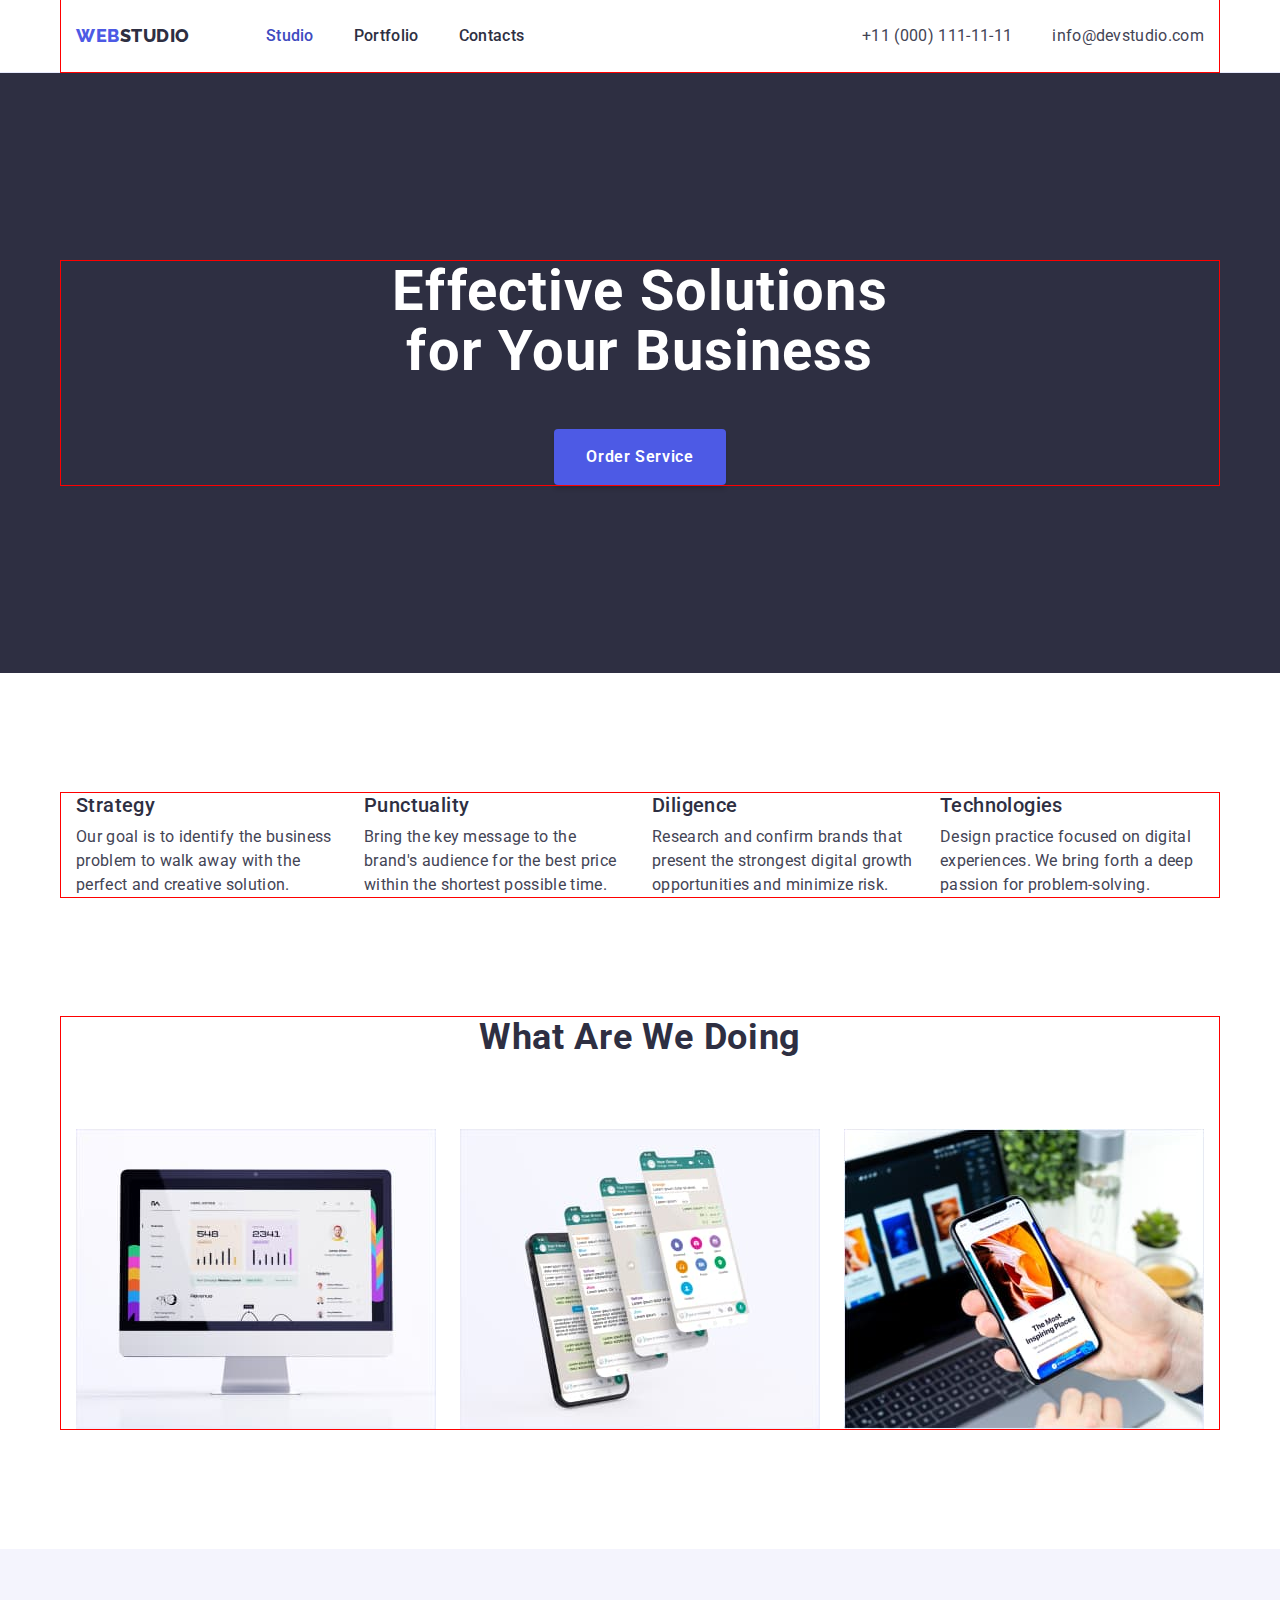
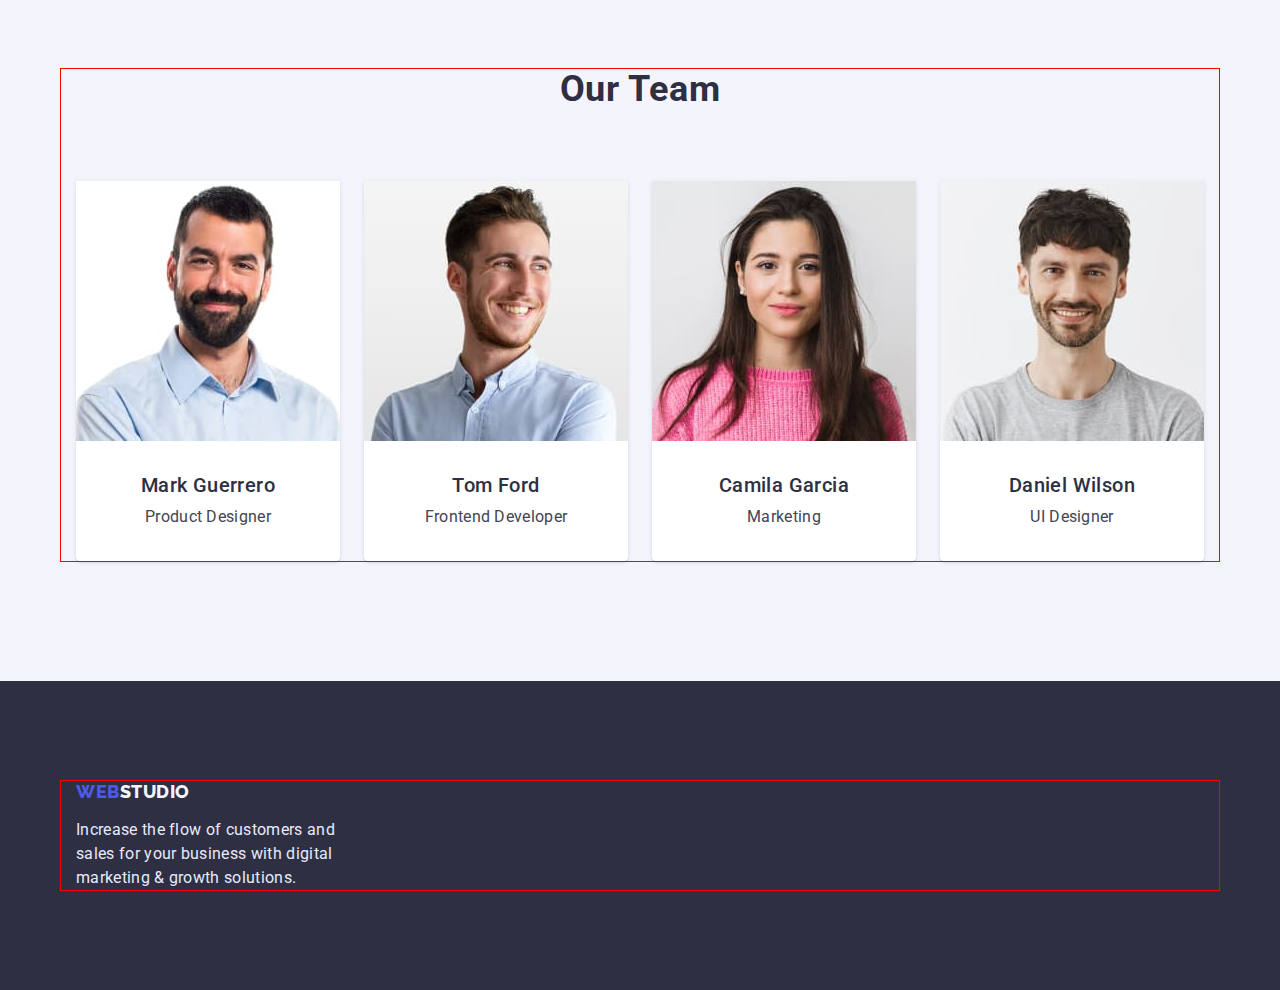
==== index.html @ e98f5258 "Додає папки з ДЗ-03" ====
<!-- @format -->

<!DOCTYPE html>
<html lang="en">
 <head>
  <meta charset="UTF-8" />
  <meta http-equiv="X-UA-Compatible" content="IE=edge" />
  <meta name="viewport" content="width=device-width, initial-scale=1.0" />
  <title>webstudio</title>
  <link rel="preconnect" href="https://fonts.googleapis.com" />
  <link rel="preconnect" href="https://fonts.gstatic.com" crossorigin />
  <link
   href="https://fonts.googleapis.com/css2?family=Raleway:wght@800&family=Roboto:wght@400;500;700&display=swap"
   rel="stylesheet"
  />
  <link
   rel="stylesheet"
   href="https://cdnjs.cloudflare.com/ajax/libs/modern-normalize/1.1.0/modern-normalize.min.css"
  />
  <link rel="stylesheet" href="./css/styles.css" />
 </head>
 <body>
  <header class="page-header">
   <div class="container main-top">
    <nav class="top">
     <a href="./index.html" class="logo link">
      <span class="logo-web">web</span>studio
     </a>
     <ul class="site-nav list">
      <li class="item">
       <a href="./index.html" class="link current">Studio</a>
      </li>
      <li class="item">
       <a href="./portfolio.html" class="link">Portfolio</a>
      </li>
      <li class="item"><a href="" class="link">Contacts</a></li>
     </ul>
    </nav>

    <ul class="auth-nav list">
     <li class="item">
      <a href="tel:+110001111111" class="nav-tel link">+11 (000) 111-11-11</a>
     </li>
     <li class="item">
      <a href="mailto:info@devstudio.com" class="nav-mail link"
       >info@devstudio.com</a
      >
     </li>
    </ul>
   </div>
  </header>

  <main>
   <!--Hero-->
   <section class="hero">
    <div class="container">
     <h1 class="hero-title">
      Effective Solutions <br />
      for Your Business
     </h1>
     <button class="hero-btn button" type="button">Order Service</button>
    </div>
   </section>

   <!--Section 1-->
   <section class="section-first">
    <div class="container">
     <h2 class="visually-hidden">Main About of company</h2>
     <ul class="list main-about">
      <li class="item">
       <h3 class="title-third">Strategy</h3>
       <p class="text">
        Our goal is to identify the business problem to walk away with the
        perfect and creative solution.
       </p>
      </li>
      <li class="item">
       <h3 class="title-third">Punctuality</h3>
       <p class="text">
        Bring the key message to the brand's audience for the best price within
        the shortest possible time.
       </p>
      </li>
      <li class="item">
       <h3 class="title-third">Diligence</h3>
       <p class="text">
        Research and confirm brands that present the strongest digital growth
        opportunities and minimize risk.
       </p>
      </li>
      <li class="item">
       <h3 class="title-third">Technologies</h3>
       <p class="text">
        Design practice focused on digital experiences. We bring forth a deep
        passion for problem-solving.
       </p>
      </li>
     </ul>
    </div>
   </section>

   <!--Section2-->
   <section class="section-second">
    <div class="container">
     <h2 class="title-second">What are we doing</h2>
     <ul class="list work">
      <li class="item">
       <a href="">
        <img
         class="block"
         src="./images/index-foto/img1.jpg"
         alt="desctop applications"
         width="360"
         height="300"
        />
       </a>
      </li>
      <li class="item">
       <a href="">
        <img
         class="block"
         src="./images/index-foto/img2.jpg"
         alt="mobile applications"
         width="360"
         height="300"
        />
       </a>
      </li>
      <li class="item">
       <a href="">
        <img
         class="block"
         src="./images/index-foto/img3.jpg"
         alt="design solutions"
         width="360"
         height="300"
        />
       </a>
      </li>
     </ul>
    </div>
   </section>

   <!--Section3-->
   <section class="section-third">
    <div class="container">
     <h2 class="title-second">Our Team</h2>
     <ul class="list team">
      <li class="item">
       <div class="team-card">
        <img
         class="block"
         src="./images/index-foto/mark.jpg"
         alt="Mark Guerrero"
         width="264"
         height="260"
        />
        <div class="team-card-text">
         <h3 class="title-third">Mark Guerrero</h3>
         <p class="text">Product Designer</p>
        </div>
       </div>
      </li>
      <li class="item">
       <div class="team-card">
        <img
         class="block"
         src="./images/index-foto/tom.jpg"
         alt="Tom Ford"
         width="264"
         height="260"
        />
        <div class="team-card-text">
         <h3 class="title-third">Tom Ford</h3>
         <p class="text">Frontend Developer</p>
        </div>
       </div>
      </li>
      <li class="item">
       <div class="team-card">
        <img
         class="block"
         src="./images/index-foto/camila.jpg"
         alt="Camila Garcia"
         width="264"
         height="260"
        />
        <div class="team-card-text">
         <h3 class="title-third">Camila Garcia</h3>
         <p class="text">Marketing</p>
        </div>
       </div>
      </li>
      <li class="item">
       <div class="team-card">
        <img
         class="block"
         src="./images/index-foto/daniel.jpg"
         alt="Daniel Wilson"
         width="264"
         height="260"
        />
        <div class="team-card-text">
         <h3 class="title-third">Daniel Wilson</h3>
         <p class="text">UI Designer</p>
        </div>
       </div>
      </li>
     </ul>
    </div>
   </section>
  </main>

  <!--Footer-->
  <footer class="footer">
   <div class="container footer-box">
    <a href="./index.html" class="footer-logo link">
     <span class="logo-web">web</span>studio
    </a>
    <p class="footer-text">
     Increase the flow of customers and sales for your business with digital
     marketing & growth solutions.
    </p>
   </div>
  </footer>
 </body>
</html>
---- css/styles.css ----
/** @format */

:root {
 --site-nav-color: #2e2f42;
 --auth-nav-color: #434455;
 --hero-title-color: #ffffff;
 --hero-bgc: #2e2f42;
 --hero-btn-text: #ffffff;
 --hero-btn-bgc: #4d5ae5;
 --primary-text-color: #434455;
 --title-two-color: #2e2f42;
 --title-three-color: #2e2f42;
 --logo-acsent-color: #4d5ae5;
 --logo-color: #2e2f42;
 --acsent: #4d5ae5;
 --bgc-section-third: #f4f4fd;
 --team-card-bgc: #ffffff;
 --white-color: #ffffff;
 --click-color: #404bbf;
 --btn-fon-cloud: #f4f4fd;
 --btn-border-color: #e7e9fc;
 --footer-bgc: #2e2f42;
 --footer-text-color: #e7e9fc;
 --footer-logo-color: #f4f4fd;
 --border-color: #e7e9fc;
}

body {
 color: var(--primary-text-color);
 background-color: var(--white-color);
 font-family: 'Roboto', sans-serif;
}
.container {
 margin-left: auto;
 margin-right: auto;
 width: 1158px;
 padding-left: 15px;
 padding-right: 15px;
 outline: 1px solid red;
}
.list {
 margin: 0;
 padding: 0;
 list-style: none;
}
.link {
 text-decoration: none;
}
.button {
 font-family: inherit;
 font-style: normal;
 font-weight: 600;
 font-size: 16px;
 display: flex;
 align-items: center;
 letter-spacing: 0.04em;
 cursor: pointer;
 border-radius: 4px;
}
.block {
 display: block;
}

/* Logo */
.page-header {
 border-bottom: 1px solid #e7e9fc;
}
.logo {
 color: var(--logo-color);
 font-family: 'Raleway', sans-serif;
 font-weight: 800;
 font-size: 18px;
 line-height: 1.33;
 display: flex;
 letter-spacing: 0.03em;
 text-transform: uppercase;
}

.logo-web {
 color: var(--logo-acsent-color);
}

/* Site nav */

.site-nav .link.current {
 color: var(--click-color);
}
.site-nav .link {
 display: block;
 padding-top: 24px;
 padding-bottom: 24px;

 color: var(--site-nav-color);
 font-weight: 500;
 font-size: 16px;
 line-height: 1.5;
 letter-spacing: 0.02em;
}
.site-nav .link:hover,
.site-nav .link:focus {
 color: var(--site-nav-color);
}
.site-nav .link:active {
 color: var(--acsent);
}

.site-nav {
 display: flex;
 margin-left: 76px;
}

.site-nav .item:not(:last-child) {
 margin-right: 40px;
}

.auth-nav {
 display: flex;
 margin-left: auto;
}
.top {
 display: flex;
 align-items: center;
}
.main-top {
 display: flex;
}
.auth-nav .link {
 display: block;
 padding-top: 24px;
 padding-bottom: 24px;
 color: var(--auth-nav-color);

 font-weight: 400;
 font-size: 16px;
 line-height: 1.5;
 letter-spacing: 0.02em;
}
.auth-nav .link:hover,
.auth-nav .link:focus {
 color: var(--acsent);
}
.auth-nav .item + .item {
 margin-left: 40px;
}

.nav-tel {
}
.nav-mail {
}

/* Hero */

.hero {
 padding-top: 188px;
 padding-bottom: 188px;
 background-color: var(--hero-bgc);
}

.hero-title {
 margin-top: 0;
 margin-bottom: 48px;

 font-size: 56px;
 line-height: 1.071429;
 text-align: center;
 letter-spacing: 0.02em;

 color: var(--hero-title-color);
}

.hero-btn {
 margin-left: auto;
 margin-right: auto;
 color: var(--hero-btn-text);
 background-color: var(--hero-btn-bgc);
 line-height: 1.5;
 padding: 16px 32px;
 border: 0;
 box-shadow: 0px 4px 4px rgba(0, 0, 0, 0.15);
}
.hero-btn:active {
 background-color: var(--click-color);
}

/* Sections */
.title-second {
 margin: 0;
 margin-bottom: 72px;
 padding: 0;
 color: var(--title-two-color);
 font-weight: 700;
 font-size: 36px;
 line-height: 1.1112;
 text-align: center;
 letter-spacing: 0.02em;
 text-transform: capitalize;
}
.title-third {
 margin: 0;
 margin-bottom: 8px;
 padding: 0;
 color: var(--title-three-color);
 font-weight: 500;
 font-size: 20px;
 line-height: 1.2;
 letter-spacing: 0.02em;
}
.text {
 margin: 0;
 padding: 0;
 font-weight: 400;
 font-size: 16px;
 line-height: 1.5;
 letter-spacing: 0.02em;
}

/* section 1 */
.section-first {
 padding-top: 120px;
 padding-bottom: 120px;
}
.main-about {
 display: flex;
}
.main-about .item {
 width: calc((100% - 3 * 24px) / 4);
}
.main-about .item:not(:last-child) {
 margin-right: 24px;
}
.visually-hidden {
 position: absolute;
 width: 1px;
 height: 1px;
 margin: -1px;
 border: 0;
 padding: 0;
 white-space: nowrap;
 clip-path: inset(100%);
 clip: rect(0 0 0 0);
 overflow: hidden;
}

/* section 2 */
.section-second {
 padding-bottom: 120px;
}

.work {
 display: flex;
}
.work .item:not(:last-child) {
 margin-right: 24px;
}

/* section 3 */

.team {
 display: flex;
}

.team .item:not(:last-child) {
 margin-right: 24px;
}

.section-third {
 padding-top: 120px;
 padding-bottom: 120px;
 background-color: var(--bgc-section-third);
}

.team-card {
 text-align: center;
 background-color: var(--team-card-bgc);
 box-shadow: 0px 1px 6px rgba(46, 47, 66, 0.08),
  0px 1px 1px rgba(46, 47, 66, 0.16), 0px 2px 1px rgba(46, 47, 66, 0.08);
 border-radius: 0px 0px 4px 4px;
}

.team-card-text {
 padding-top: 32px;
 padding-bottom: 32px;
}

/* Footer */
.footer {
 padding-top: 100px;
 padding-bottom: 100px;
 background-color: var(--footer-bgc);
}

.footer-text {
 width: 264px;
 margin-top: 0;
 margin-bottom: 0;
 font-size: 16px;
 line-height: 1.5;
 letter-spacing: 0.02em;
 color: var(--footer-text-color);
}
.footer-logo {
 margin-bottom: 16px;
 color: var(--footer-logo-color);
 font-family: 'Raleway';
 font-weight: 800;
 font-size: 18px;
 line-height: 1.17;
 display: flex;
 align-items: center;
 letter-spacing: 0.03em;
 text-transform: uppercase;
}

/* Portfolio */

.section-portfolio {
 padding-bottom: 120px;
 padding-top: 96px;
}

.filter {
 display: flex;
 justify-content: center;
 margin-bottom: 72px;
}
.filter .item:not(:last-child) {
 margin-right: 24px;
}

.portfolio-btn {
 color: var(--acsent);
 background-color: var(--btn-fon-cloud);
 line-height: 1.5;
 text-align: center;
 border: 1px solid var(--btn-border-color);
 padding: 8px 16px;
 height: 48px;
}
.portfolio-btn:active {
 color: var(--white-color);
 background-color: var(--click-color);
 box-shadow: 0px 3px 1px rgba(0, 0, 0, 0.1), 0px 2px 1px rgba(0, 0, 0, 0.08),
  0px 2px 2px rgba(0, 0, 0, 0.12);
 border-radius: 4px;
}

.work-example {
 display: flex;
 flex-wrap: wrap;
}

.work-example .work-item {
 margin-right: 24px;
 margin-bottom: 48px;
}
.work-example .work-item:nth-child(3n + 3) {
 margin-right: 0;
}
.work-example .work-item:nth-last-child(-n + 3) {
 margin-bottom: 0px;
}

.border-prtf {
 padding-top: 32px;
 padding-bottom: 32px;
 padding-left: 16px;
 border: 1px solid var(--border-color);
 border-top: none;
}
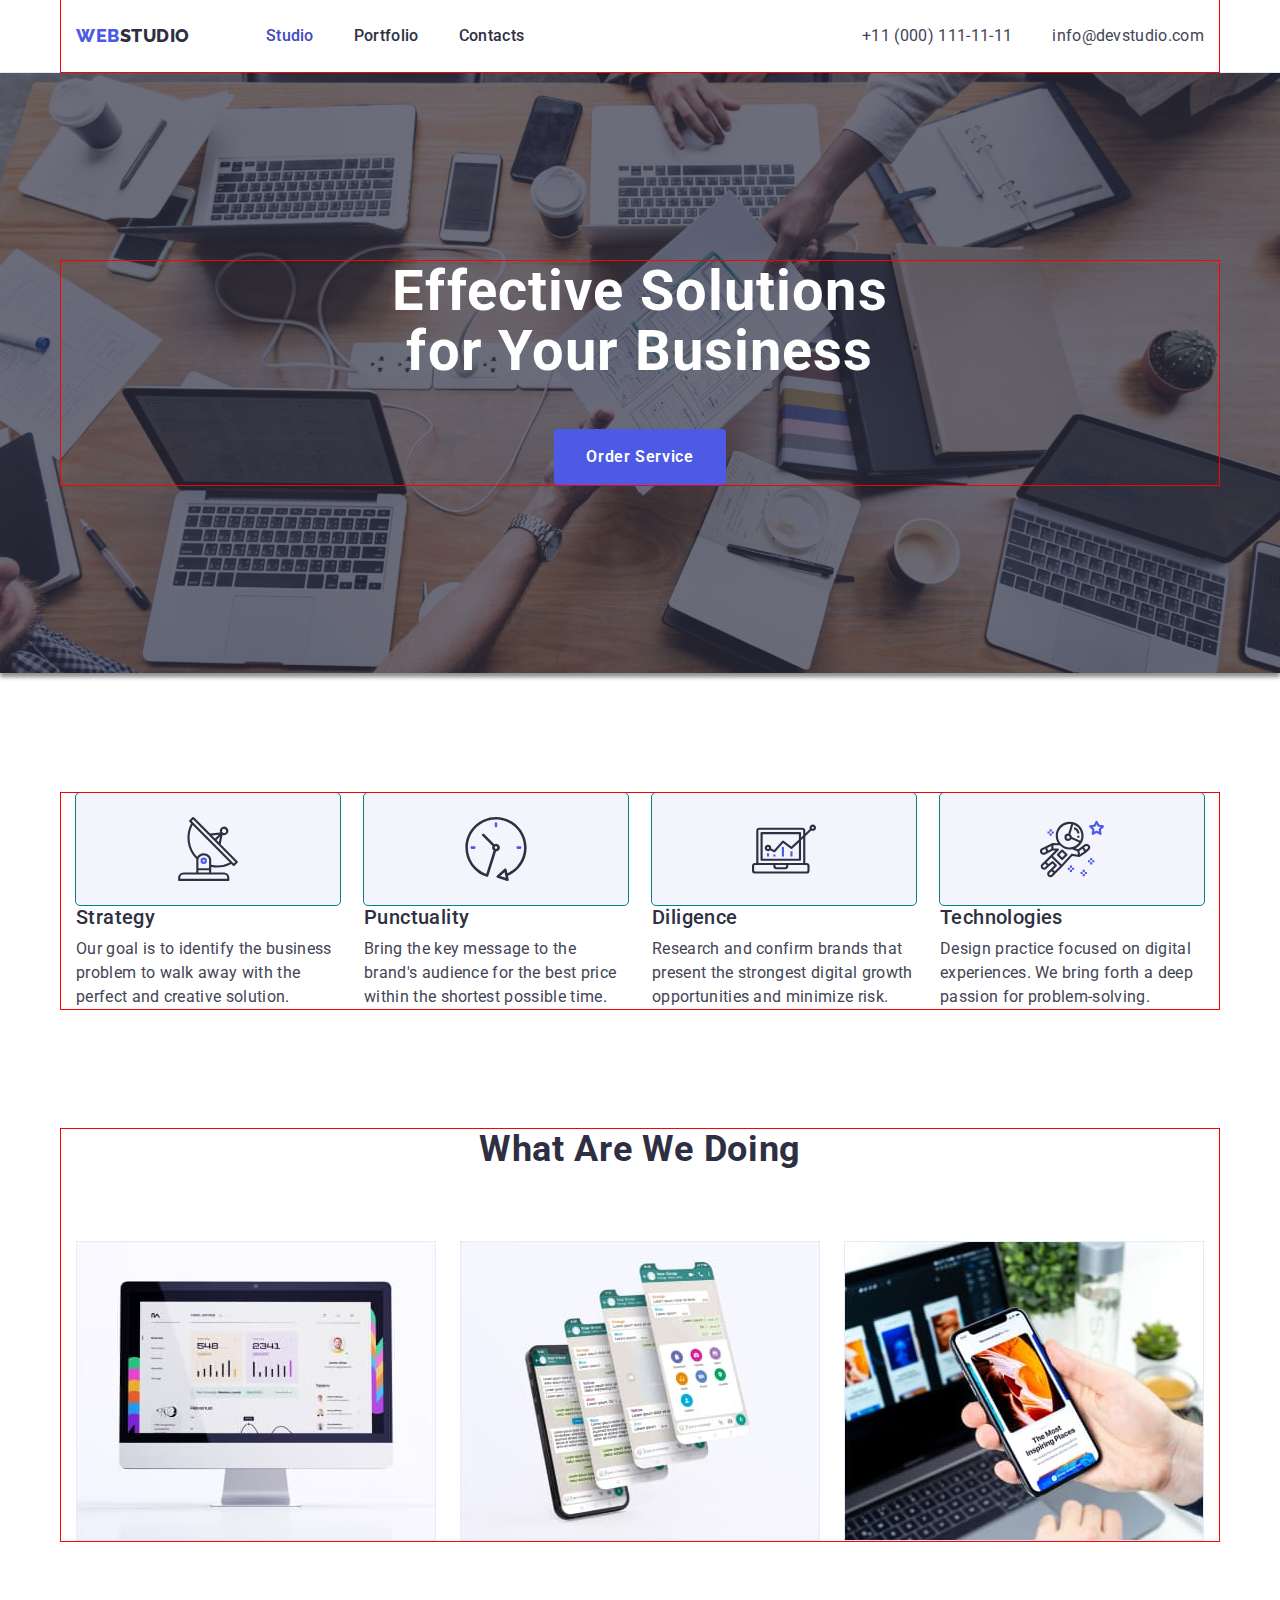
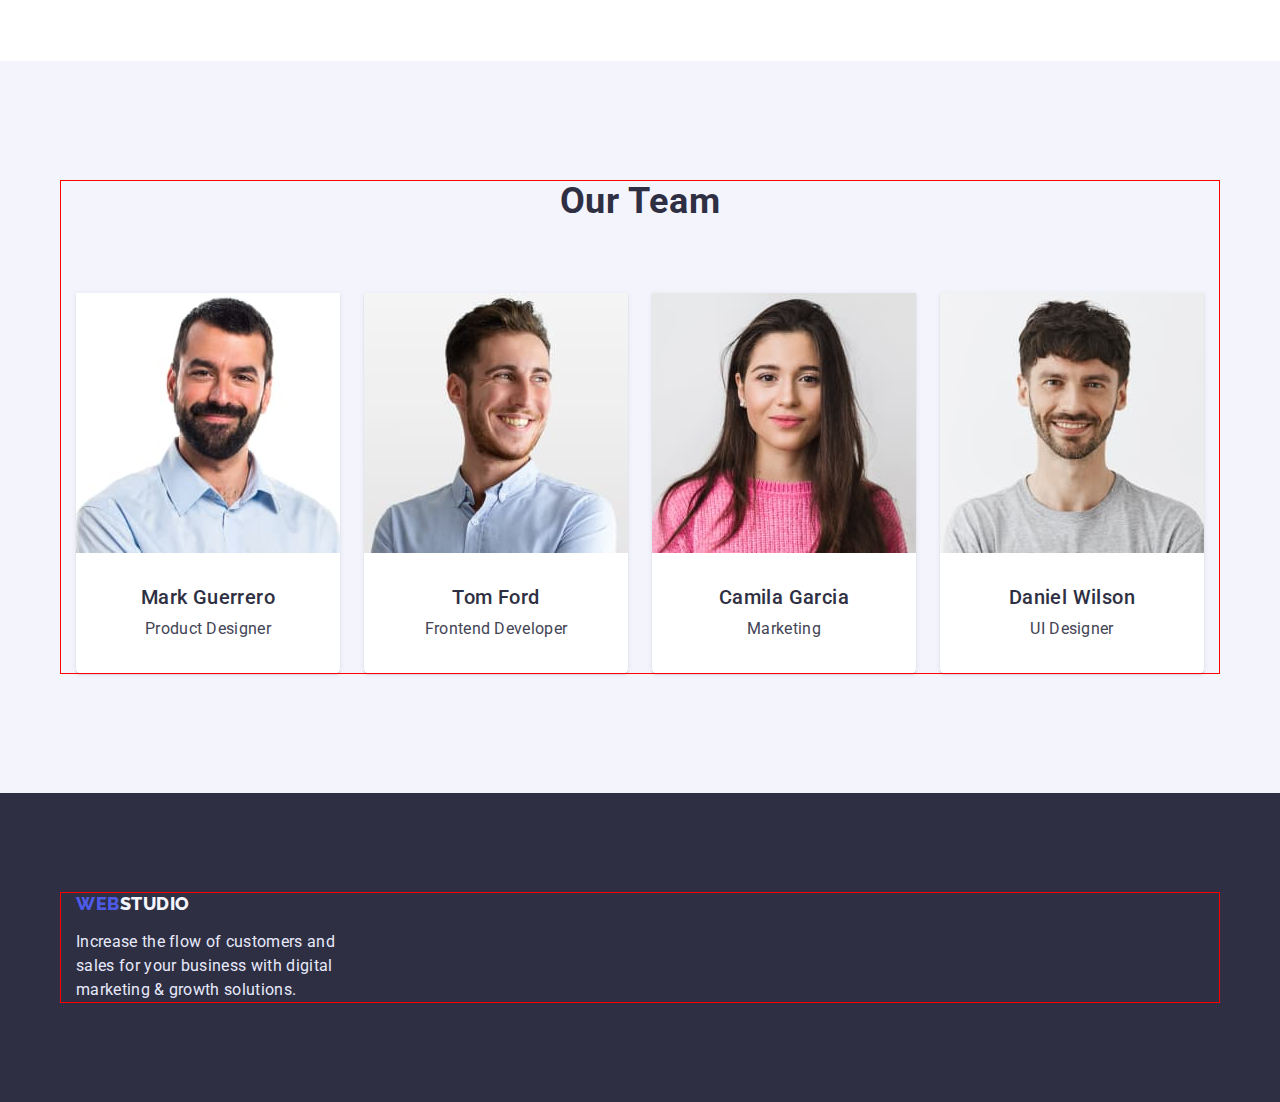
==== commit 0574087c: "Додає фото та іконки" ====
--- a/index.html
+++ b/index.html
@@ -67,28 +67,28 @@
     <div class="container">
      <h2 class="visually-hidden">Main About of company</h2>
      <ul class="list main-about">
-      <li class="item">
+      <li class="item about-item icon-antena">
        <h3 class="title-third">Strategy</h3>
        <p class="text">
         Our goal is to identify the business problem to walk away with the
         perfect and creative solution.
        </p>
       </li>
-      <li class="item">
+      <li class="item about-item icon-clock">
        <h3 class="title-third">Punctuality</h3>
        <p class="text">
         Bring the key message to the brand's audience for the best price within
         the shortest possible time.
        </p>
       </li>
-      <li class="item">
+      <li class="item about-item icon-diagram">
        <h3 class="title-third">Diligence</h3>
        <p class="text">
         Research and confirm brands that present the strongest digital growth
         opportunities and minimize risk.
        </p>
       </li>
-      <li class="item">
+      <li class="item about-item icon-astronavt">
        <h3 class="title-third">Technologies</h3>
        <p class="text">
         Design practice focused on digital experiences. We bring forth a deep
--- a/css/styles.css
+++ b/css/styles.css
@@ -7,6 +7,7 @@
  --hero-bgc: #2e2f42;
  --hero-btn-text: #ffffff;
  --hero-btn-bgc: #4d5ae5;
+ --hero-btn-bgc-hover: #404bbf;
  --primary-text-color: #434455;
  --title-two-color: #2e2f42;
  --title-three-color: #2e2f42;
@@ -23,6 +24,7 @@
  --footer-text-color: #e7e9fc;
  --footer-logo-color: #f4f4fd;
  --border-color: #e7e9fc;
+ --border-color-hover: #f4f4fd;
 }
 
 body {
@@ -154,6 +156,21 @@
  padding-top: 188px;
  padding-bottom: 188px;
  background-color: var(--hero-bgc);
+ height: 600px;
+ max-width: 1440px;
+ margin-left: auto;
+ margin-right: auto;
+ background-image: linear-gradient(
+   to right,
+   rgba(46, 47, 66, 0.7),
+   rgba(46, 47, 66, 0.7)
+  ),
+  url('../images/index-foto/people-office.jpg');
+
+ background-repeat: no-repeat;
+ background-position: center;
+ background-size: cover;
+ box-shadow: 0px 4px 4px rgba(0, 0, 0, 0.25), 0px 4px 4px rgba(0, 0, 0, 0.25);
 }
 
 .hero-title {
@@ -176,10 +193,14 @@
  line-height: 1.5;
  padding: 16px 32px;
  border: 0;
- box-shadow: 0px 4px 4px rgba(0, 0, 0, 0.15);
 }
 .hero-btn:active {
  background-color: var(--click-color);
+}
+.hero-btn:hover,
+.hero-btn:focus {
+ background-color: var(--hero-btn-bgc-hover);
+ box-shadow: 0px 4px 4px rgba(0, 0, 0, 0.15);
 }
 
 /* Sections */
@@ -227,6 +248,29 @@
 }
 .main-about .item:not(:last-child) {
  margin-right: 24px;
+}
+.about-item::before {
+ display: block;
+ content: '';
+ height: 112px;
+ background-color: var(--btn-fon-cloud);
+
+ background-repeat: no-repeat;
+ background-position: center;
+ border-radius: 4px;
+ outline: 1px solid teal;
+}
+.icon-antena::before {
+ background-image: url(../images/index-icons/antenna.svg);
+}
+.icon-clock::before {
+ background-image: url(../images/index-icons/clock.svg);
+}
+.icon-diagram::before {
+ background-image: url(../images/index-icons/diagram.svg);
+}
+.icon-astronavt::before {
+ background-image: url(../images/index-icons/astronaut.svg);
 }
 .visually-hidden {
  position: absolute;
@@ -252,6 +296,12 @@
 .work .item:not(:last-child) {
  margin-right: 24px;
 }
+.work::before {
+ display: inline-block;
+ content: '';
+ height: 112px;
+ width: 264px;
+}
 
 /* section 3 */
 
@@ -343,6 +393,11 @@
   0px 2px 2px rgba(0, 0, 0, 0.12);
  border-radius: 4px;
 }
+.portfolio-btn:hover,
+.portfolio-btn:focus {
+ box-shadow: 0px 3px 1px rgba(0, 0, 0, 0.1), 0px 2px 1px rgba(0, 0, 0, 0.08),
+  0px 2px 2px rgba(0, 0, 0, 0.12);
+}
 
 .work-example {
  display: flex;
@@ -358,6 +413,11 @@
 }
 .work-example .work-item:nth-last-child(-n + 3) {
  margin-bottom: 0px;
+}
+.work-example .work-item:hover,
+.work-example .work-item:focus {
+ box-shadow: 0px 1px 6px rgba(46, 47, 66, 0.08),
+  0px 1px 1px rgba(46, 47, 66, 0.16), 0px 2px 1px rgba(46, 47, 66, 0.08);
 }
 
 .border-prtf {
@@ -367,3 +427,6 @@
  border: 1px solid var(--border-color);
  border-top: none;
 }
+/* .border-prtf:hover,
+.border-prtf:focus {
+border: 0.5px solid #f4f4fd;} */
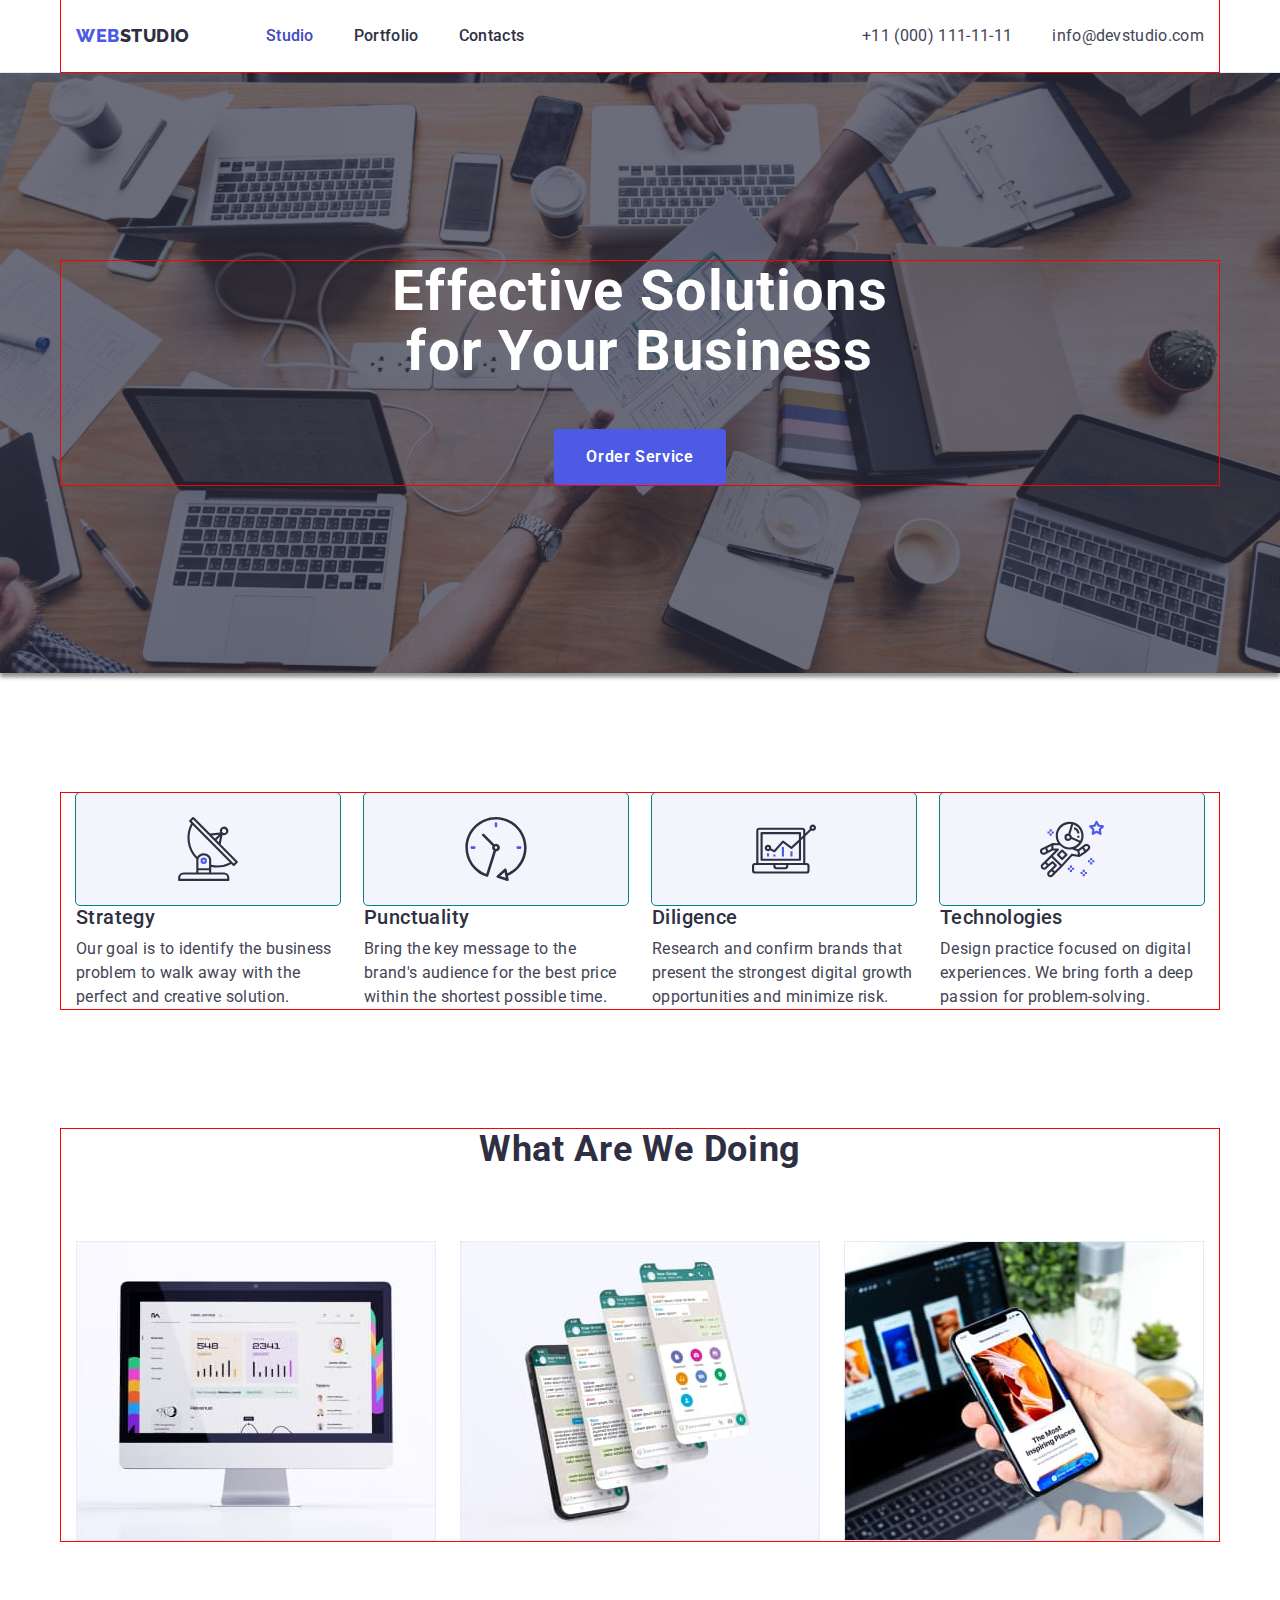
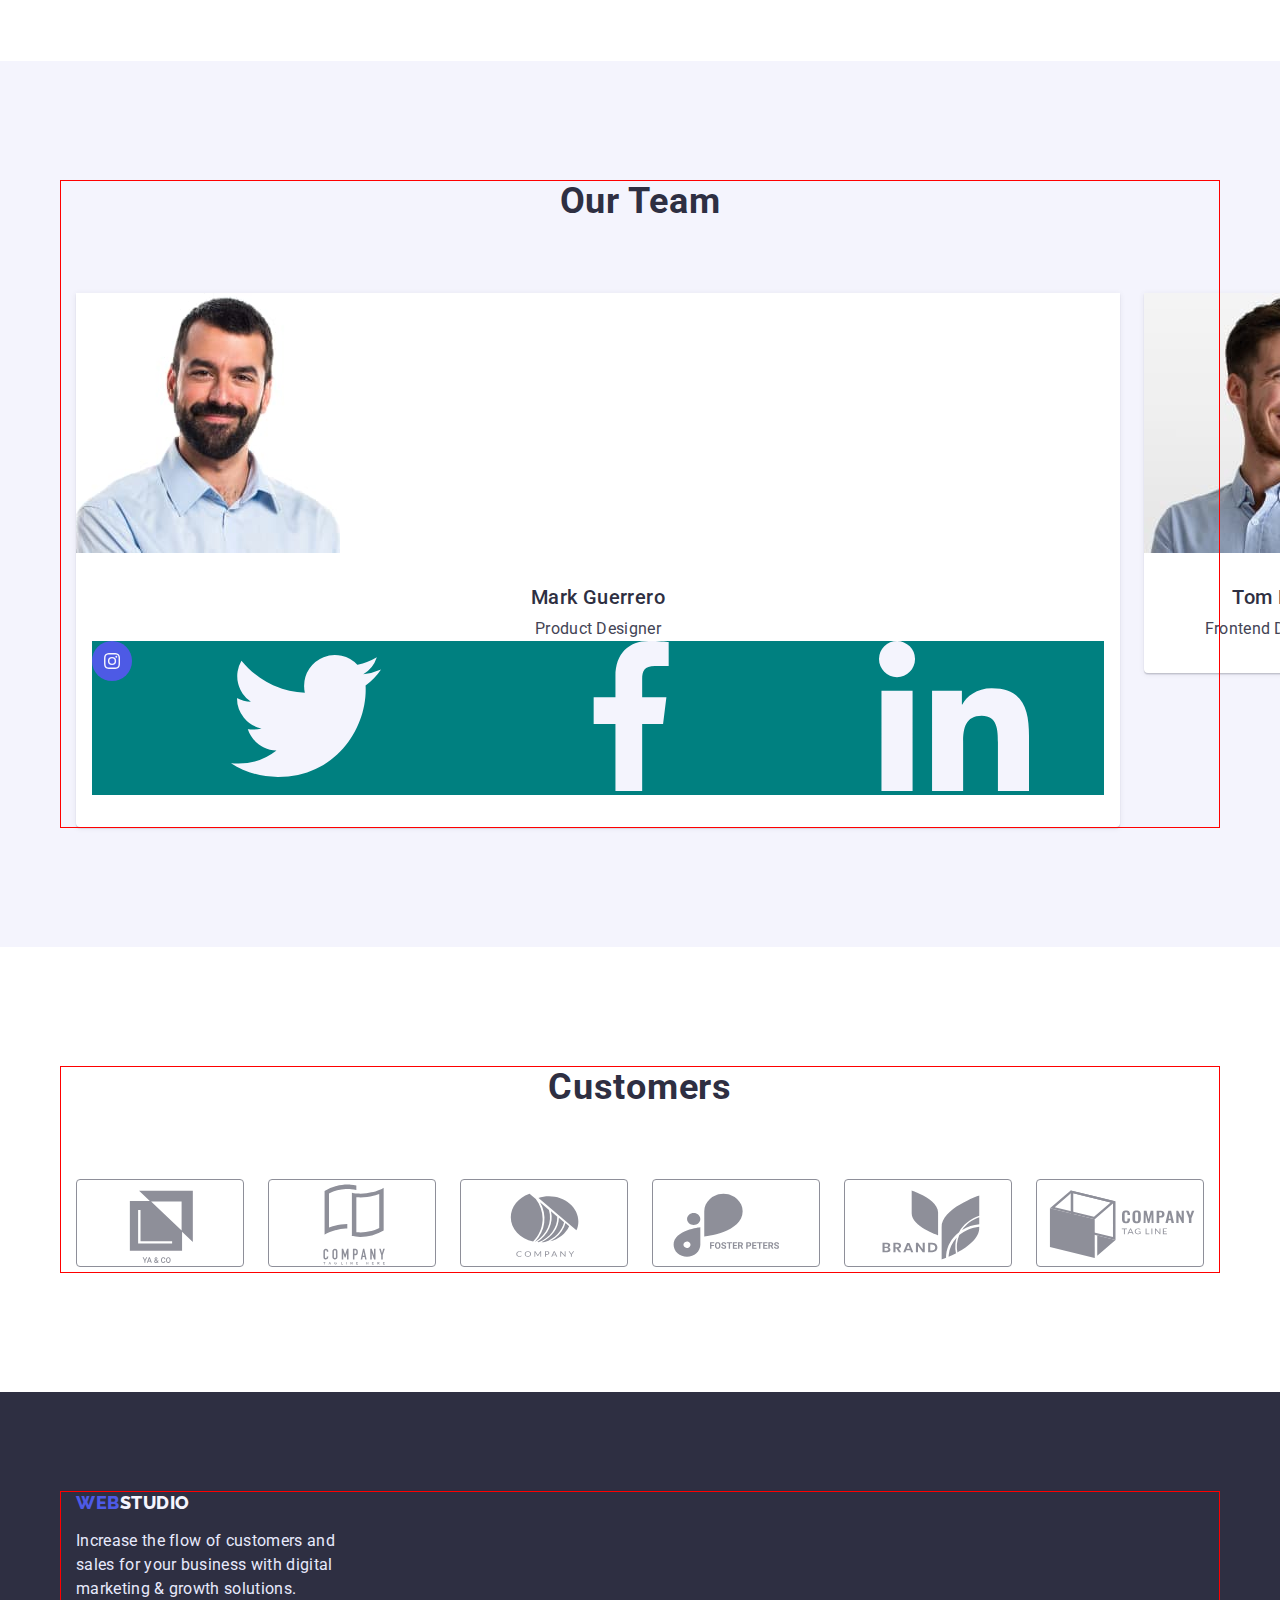
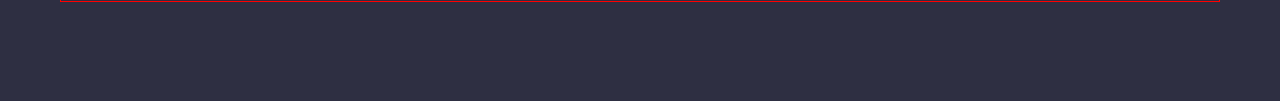
==== commit 1ff04fcc: "Додає спрайт та секцію Клієнти" ====
--- a/index.html
+++ b/index.html
@@ -158,6 +158,36 @@
         <div class="team-card-text">
          <h3 class="title-third">Mark Guerrero</h3>
          <p class="text">Product Designer</p>
+         <ul class="list team-social-list">
+          <li class="team-social-item">
+           <a class="link team-social-link" href="">
+            <svg class="team-social-icon">
+             <use href="./images/index-icons/sprite.svg#icon-instagram"></use>
+            </svg>
+           </a>
+          </li>
+          <li>
+           <a class="link" href="">
+            <svg class="social-icon">
+             <use href="./images/index-icons/sprite.svg#icon-twitter"></use>
+            </svg>
+           </a>
+          </li>
+          <li>
+           <a class="link" href="">
+            <svg class="social-icon">
+             <use href="./images/index-icons/sprite.svg#icon-facebook"></use>
+            </svg>
+           </a>
+          </li>
+          <li>
+           <a class="link" href="">
+            <svg class="social-icon">
+             <use href="./images/index-icons/sprite.svg#icon-linkedin"></use>
+            </svg>
+           </a>
+          </li>
+         </ul>
         </div>
        </div>
       </li>
@@ -205,6 +235,57 @@
          <p class="text">UI Designer</p>
         </div>
        </div>
+      </li>
+     </ul>
+    </div>
+   </section>
+
+   <!--Section4-->
+   <section class="customers">
+    <div class="container">
+     <h2 class="title-second">Customers</h2>
+     <ul class="list icons-customers">
+      <li class="item-customer">
+       <a class="link" href="">
+        <svg class="customer-icon">
+         <use href="./images/index-icons/sprite.svg#icon-Logo1"></use>
+        </svg>
+       </a>
+      </li>
+      <li class="item-customer">
+       <a class="link" href="">
+        <svg class="customer-icon">
+         <use href="./images/index-icons/sprite.svg#icon-Logo2"></use>
+        </svg>
+       </a>
+      </li>
+      <li class="item-customer">
+       <a class="link" href="">
+        <svg class="customer-icon">
+         <use href="./images/index-icons/sprite.svg#icon-Logo3"></use>
+        </svg>
+       </a>
+      </li>
+      <li class="item-customer">
+       <a class="link" href="">
+        <svg class="customer-icon">
+         <use href="./images/index-icons/sprite.svg#icon-Logo4"></use>
+        </svg>
+       </a>
+      </li>
+      <li class="item-customer">
+       <a class="link" href="">
+        <svg class="customer-icon">
+         <use href="./images/index-icons/sprite.svg#icon-Logo5"></use>
+        </svg>
+       </a>
+      </li>
+      <li class="item-customer">
+       <a class="link" href="">
+        <svg class="customer-icon">
+         <use href="./images/index-icons/sprite.svg#icon-Logo6"></use>
+        </svg>
+       </a>
       </li>
      </ul>
     </div>
--- a/css/styles.css
+++ b/css/styles.css
@@ -25,6 +25,8 @@
  --footer-logo-color: #f4f4fd;
  --border-color: #e7e9fc;
  --border-color-hover: #f4f4fd;
+ --team-social-hover: #404bbf;
+ --team-social: #4d5ae5;
 }
 
 body {
@@ -328,8 +330,47 @@
 }
 
 .team-card-text {
- padding-top: 32px;
- padding-bottom: 32px;
+ padding: 32px 16px;
+ /* padding-top: 32px;
+ padding-bottom: 32px; */
+}
+.team-social-list {
+ display: flex;
+ gap: 24px;
+ background-color: teal;
+}
+.team-social-item {
+}
+
+.team-social-link {
+ width: 40px;
+ height: 40px;
+ background-color: var(--team-social);
+ border-radius: 50%;
+ display: flex;
+ align-items: center;
+ justify-content: center;
+}
+.team-social-icon {
+ width: 16px;
+ height: 16px;
+}
+
+/* Section 4 */
+.customers {
+ padding-top: 120px;
+ padding-bottom: 120px;
+}
+.icons-customers {
+ display: flex;
+ gap: 24px;
+}
+
+.customer-icon {
+ width: 168px;
+ height: 88px;
+ border: 1px solid #8e8f99;
+ border-radius: 4px;
 }
 
 /* Footer */
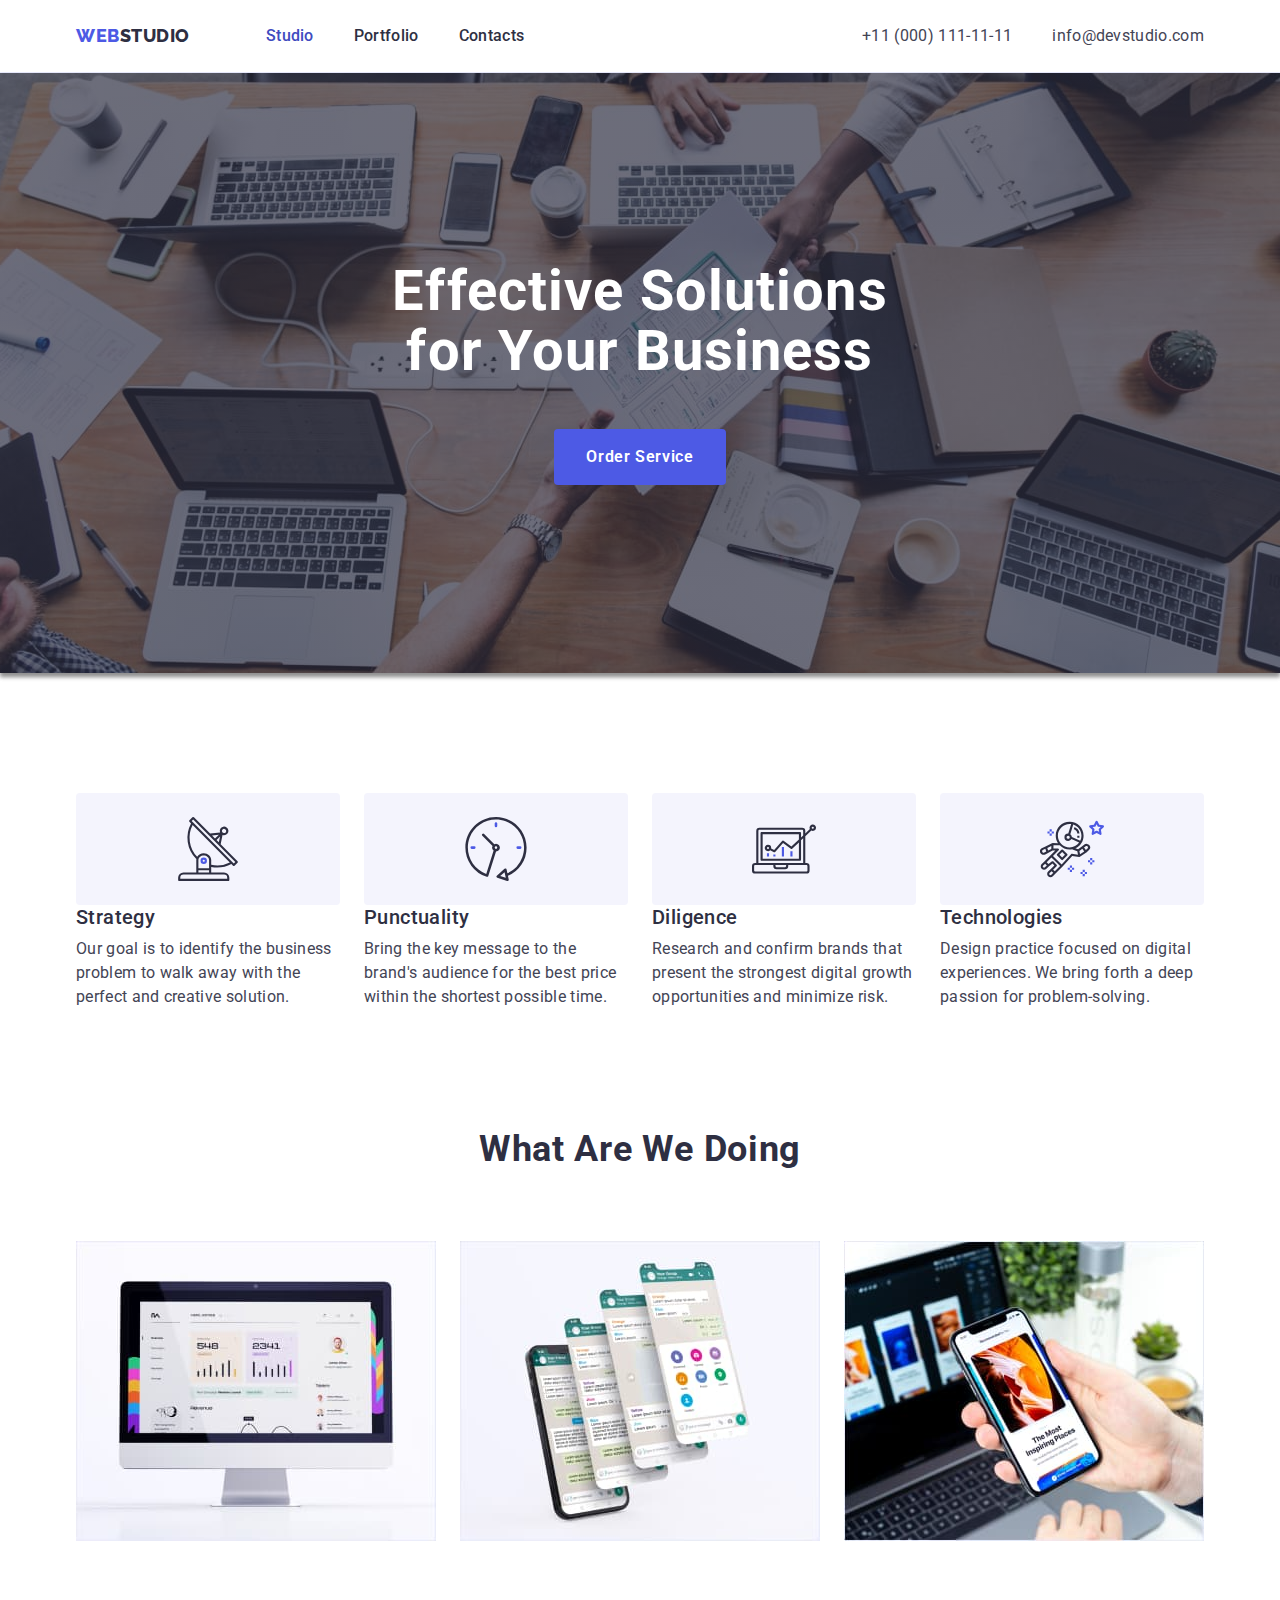
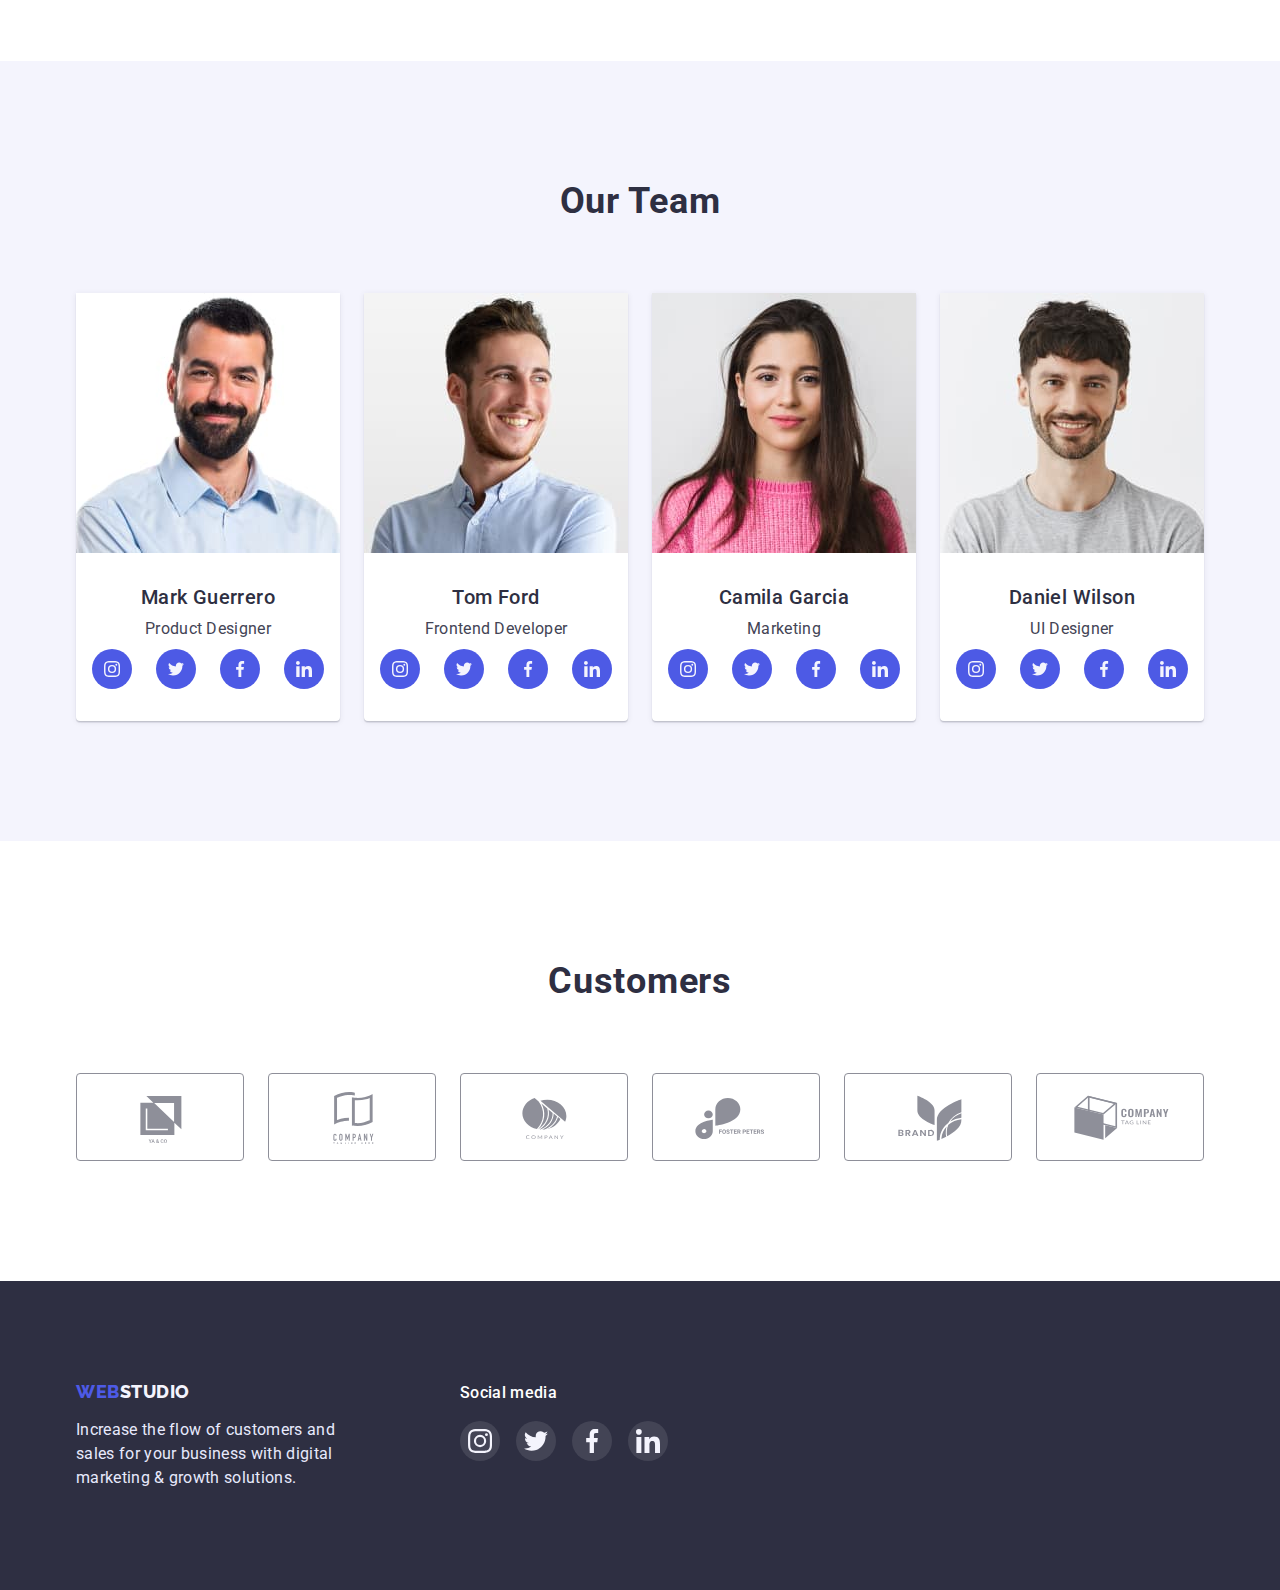
==== commit b3224cfa: "Додає іконки соцмереж" ====
--- a/index.html
+++ b/index.html
@@ -159,7 +159,7 @@
          <h3 class="title-third">Mark Guerrero</h3>
          <p class="text">Product Designer</p>
          <ul class="list team-social-list">
-          <li class="team-social-item">
+          <li>
            <a class="link team-social-link" href="">
             <svg class="team-social-icon">
              <use href="./images/index-icons/sprite.svg#icon-instagram"></use>
@@ -167,22 +167,22 @@
            </a>
           </li>
           <li>
-           <a class="link" href="">
-            <svg class="social-icon">
+           <a class="link team-social-link" href="">
+            <svg class="team-social-icon">
              <use href="./images/index-icons/sprite.svg#icon-twitter"></use>
             </svg>
            </a>
           </li>
           <li>
-           <a class="link" href="">
-            <svg class="social-icon">
+           <a class="link team-social-link" href="">
+            <svg class="team-social-icon">
              <use href="./images/index-icons/sprite.svg#icon-facebook"></use>
             </svg>
            </a>
           </li>
           <li>
-           <a class="link" href="">
-            <svg class="social-icon">
+           <a class="link team-social-link" href="">
+            <svg class="team-social-icon">
              <use href="./images/index-icons/sprite.svg#icon-linkedin"></use>
             </svg>
            </a>
@@ -203,6 +203,36 @@
         <div class="team-card-text">
          <h3 class="title-third">Tom Ford</h3>
          <p class="text">Frontend Developer</p>
+         <ul class="list team-social-list">
+          <li>
+           <a class="link team-social-link" href="">
+            <svg class="team-social-icon">
+             <use href="./images/index-icons/sprite.svg#icon-instagram"></use>
+            </svg>
+           </a>
+          </li>
+          <li>
+           <a class="link team-social-link" href="">
+            <svg class="team-social-icon">
+             <use href="./images/index-icons/sprite.svg#icon-twitter"></use>
+            </svg>
+           </a>
+          </li>
+          <li>
+           <a class="link team-social-link" href="">
+            <svg class="team-social-icon">
+             <use href="./images/index-icons/sprite.svg#icon-facebook"></use>
+            </svg>
+           </a>
+          </li>
+          <li>
+           <a class="link team-social-link" href="">
+            <svg class="team-social-icon">
+             <use href="./images/index-icons/sprite.svg#icon-linkedin"></use>
+            </svg>
+           </a>
+          </li>
+         </ul>
         </div>
        </div>
       </li>
@@ -218,6 +248,36 @@
         <div class="team-card-text">
          <h3 class="title-third">Camila Garcia</h3>
          <p class="text">Marketing</p>
+         <ul class="list team-social-list">
+          <li>
+           <a class="link team-social-link" href="">
+            <svg class="team-social-icon">
+             <use href="./images/index-icons/sprite.svg#icon-instagram"></use>
+            </svg>
+           </a>
+          </li>
+          <li>
+           <a class="link team-social-link" href="">
+            <svg class="team-social-icon">
+             <use href="./images/index-icons/sprite.svg#icon-twitter"></use>
+            </svg>
+           </a>
+          </li>
+          <li>
+           <a class="link team-social-link" href="">
+            <svg class="team-social-icon">
+             <use href="./images/index-icons/sprite.svg#icon-facebook"></use>
+            </svg>
+           </a>
+          </li>
+          <li>
+           <a class="link team-social-link" href="">
+            <svg class="team-social-icon">
+             <use href="./images/index-icons/sprite.svg#icon-linkedin"></use>
+            </svg>
+           </a>
+          </li>
+         </ul>
         </div>
        </div>
       </li>
@@ -233,6 +293,36 @@
         <div class="team-card-text">
          <h3 class="title-third">Daniel Wilson</h3>
          <p class="text">UI Designer</p>
+         <ul class="list team-social-list">
+          <li>
+           <a class="link team-social-link" href="">
+            <svg class="team-social-icon">
+             <use href="./images/index-icons/sprite.svg#icon-instagram"></use>
+            </svg>
+           </a>
+          </li>
+          <li>
+           <a class="link team-social-link" href="">
+            <svg class="team-social-icon">
+             <use href="./images/index-icons/sprite.svg#icon-twitter"></use>
+            </svg>
+           </a>
+          </li>
+          <li>
+           <a class="link team-social-link" href="">
+            <svg class="team-social-icon">
+             <use href="./images/index-icons/sprite.svg#icon-facebook"></use>
+            </svg>
+           </a>
+          </li>
+          <li>
+           <a class="link team-social-link" href="">
+            <svg class="team-social-icon">
+             <use href="./images/index-icons/sprite.svg#icon-linkedin"></use>
+            </svg>
+           </a>
+          </li>
+         </ul>
         </div>
        </div>
       </li>
@@ -246,42 +336,42 @@
      <h2 class="title-second">Customers</h2>
      <ul class="list icons-customers">
       <li class="item-customer">
-       <a class="link" href="">
+       <a class="link customer-link" href="">
         <svg class="customer-icon">
          <use href="./images/index-icons/sprite.svg#icon-Logo1"></use>
         </svg>
        </a>
       </li>
+      <li>
+       <a class="link customer-link" href="">
+        <svg class="customer-icon">
+         <use href="./images/index-icons/sprite.svg#icon-Logo2"></use>
+        </svg>
+       </a>
+      </li>
       <li class="item-customer">
-       <a class="link" href="">
-        <svg class="customer-icon">
-         <use href="./images/index-icons/sprite.svg#icon-Logo2"></use>
+       <a class="link customer-link" href="">
+        <svg class="customer-icon">
+         <use href="./images/index-icons/sprite.svg#icon-Logo3"></use>
         </svg>
        </a>
       </li>
       <li class="item-customer">
-       <a class="link" href="">
-        <svg class="customer-icon">
-         <use href="./images/index-icons/sprite.svg#icon-Logo3"></use>
+       <a class="link customer-link" href="">
+        <svg class="customer-icon">
+         <use href="./images/index-icons/sprite.svg#icon-Logo4"></use>
         </svg>
        </a>
       </li>
       <li class="item-customer">
-       <a class="link" href="">
-        <svg class="customer-icon">
-         <use href="./images/index-icons/sprite.svg#icon-Logo4"></use>
+       <a class="link customer-link" href="">
+        <svg class="customer-icon">
+         <use href="./images/index-icons/sprite.svg#icon-Logo5"></use>
         </svg>
        </a>
       </li>
       <li class="item-customer">
-       <a class="link" href="">
-        <svg class="customer-icon">
-         <use href="./images/index-icons/sprite.svg#icon-Logo5"></use>
-        </svg>
-       </a>
-      </li>
-      <li class="item-customer">
-       <a class="link" href="">
+       <a class="link customer-link" href="">
         <svg class="customer-icon">
          <use href="./images/index-icons/sprite.svg#icon-Logo6"></use>
         </svg>
@@ -294,7 +384,8 @@
 
   <!--Footer-->
   <footer class="footer">
-   <div class="container footer-box">
+    <div class="container footer-box">
+   <div class="footer-first-box">
     <a href="./index.html" class="footer-logo link">
      <span class="logo-web">web</span>studio
     </a>
@@ -303,6 +394,40 @@
      marketing & growth solutions.
     </p>
    </div>
+   <div>
+    <h3 class="ftr-third-title">Social media</h3>
+    <ul class="list footer-social-list">
+        <li>
+         <a class="link footer-social-link" href="">
+          <svg class="footer-social-icon">
+           <use href="./images/index-icons/sprite.svg#icon-instagram"></use>
+          </svg>
+         </a>
+        </li>
+        <li>
+         <a class="link footer-social-link" href="">
+            <svg class="footer-social-icon">
+           <use href="./images/index-icons/sprite.svg#icon-twitter"></use>
+          </svg>
+         </a>
+        </li>
+        <li>
+         <a class="link footer-social-link" href="">
+            <svg class="footer-social-icon">
+           <use href="./images/index-icons/sprite.svg#icon-facebook"></use>
+          </svg>
+         </a>
+        </li>
+        <li>
+         <a class="link footer-social-link" href="">
+            <svg class="footer-social-icon">
+           <use href="./images/index-icons/sprite.svg#icon-linkedin"></use>
+          </svg>
+         </a>
+        </li>
+       </ul>
+   </div>
+</div>
   </footer>
  </body>
 </html>
--- a/css/styles.css
+++ b/css/styles.css
@@ -27,6 +27,10 @@
  --border-color-hover: #f4f4fd;
  --team-social-hover: #404bbf;
  --team-social: #4d5ae5;
+ --customer-border: #8e8f99;
+ --customer-hover: #404bbf;
+ --footer-social-bgc: rgba(255, 255, 255, 0.1);;
+ --footer-social-bgc-hover: #31D0AA;
 }
 
 body {
@@ -40,7 +44,7 @@
  width: 1158px;
  padding-left: 15px;
  padding-right: 15px;
- outline: 1px solid red;
+ /* outline: 1px solid red; */
 }
 .list {
  margin: 0;
@@ -260,7 +264,7 @@
  background-repeat: no-repeat;
  background-position: center;
  border-radius: 4px;
- outline: 1px solid teal;
+ /* outline: 1px solid teal; */
 }
 .icon-antena::before {
  background-image: url(../images/index-icons/antenna.svg);
@@ -334,14 +338,14 @@
  /* padding-top: 32px;
  padding-bottom: 32px; */
 }
+.team-card-text .text {
+ margin-bottom: 8px;
+}
 .team-social-list {
  display: flex;
  gap: 24px;
- background-color: teal;
-}
-.team-social-item {
-}
-
+ /* background-color: teal; */
+}
 .team-social-link {
  width: 40px;
  height: 40px;
@@ -351,6 +355,10 @@
  align-items: center;
  justify-content: center;
 }
+.team-social-link:hover,
+.team-social-link:focus {
+ background-color: var(--team-social-hover);
+}
 .team-social-icon {
  width: 16px;
  height: 16px;
@@ -365,12 +373,26 @@
  display: flex;
  gap: 24px;
 }
-
-.customer-icon {
+.customer-link {
  width: 168px;
  height: 88px;
- border: 1px solid #8e8f99;
+ display: flex;
+ align-items: center;
+ justify-content: center;
+ color: var(--customer-border);
+ border: 1px solid var(--customer-border);
  border-radius: 4px;
+}
+.customer-link:hover,
+.customer-link:focus {
+ color: var(--customer-hover);
+ border: 1px solid var(--customer-hover);
+}
+
+.customer-icon {
+ width: 104px;
+ height: 56px;
+ fill: currentColor;
 }
 
 /* Footer */
@@ -379,7 +401,12 @@
  padding-bottom: 100px;
  background-color: var(--footer-bgc);
 }
-
+.footer-box {
+ display: flex;
+}
+.footer-first-box {
+    margin-right: 120px;
+}
 .footer-text {
  width: 264px;
  margin-top: 0;
@@ -401,7 +428,38 @@
  letter-spacing: 0.03em;
  text-transform: uppercase;
 }
-
+.ftr-third-title {
+ margin: 0;
+ padding: 0;
+ margin-bottom: 16px;
+ font-weight: 500;
+ font-size: 16px;
+ line-height: 1.5;
+ letter-spacing: 0.02em;
+ color: #ffffff;
+}
+.footer-social-list {
+ display: flex;
+ gap: 16px;
+ /* background-color: black;  */
+}
+.footer-social-link {
+ width: 40px;
+ height: 40px;
+ background: var(--footer-social-bgc);
+ border-radius: 50%;
+ display: flex;
+ align-items: center;
+ justify-content: center;
+}
+.footer-social-link:hover,
+.footer-social-link:focus {
+ background-color: var(--footer-social-bgc-hover);
+}
+.footer-social-icon {
+ width: 24px;
+ height: 24px;
+}
 /* Portfolio */
 
 .section-portfolio {
